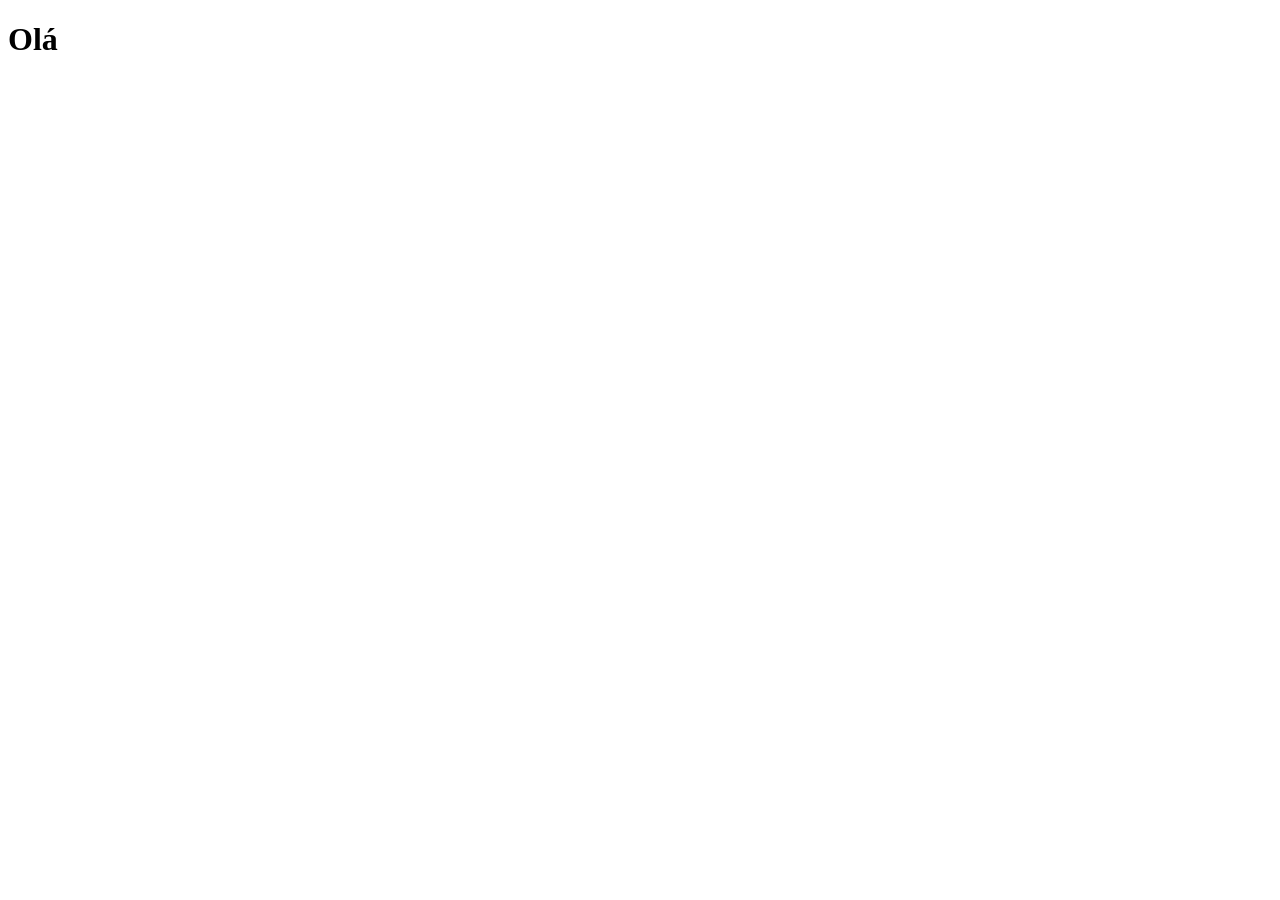
==== index.html @ b34f4e90 "Fixes again" ====
<!DOCTYPE html>
<html lang="pt-br">
<head>
    <meta charset="UTF-8">
    <meta name="viewport" content="width=device-width, initial-scale=1.0">
    <meta http-equiv="X-UA-Compatible" content="ie=edge">
    <link rel="shortcut icon" type="image/jpg" href="/favicon.jpg"/>
    <link rel=”stylesheet” href=”css/bootstrap.min.css”>
    
    <title>Jenryk</title>
</head>
<body>
    <h1>Olá</h1>
    
    <script src="js/bootstrap.min.js"></script>
</body>
</html>
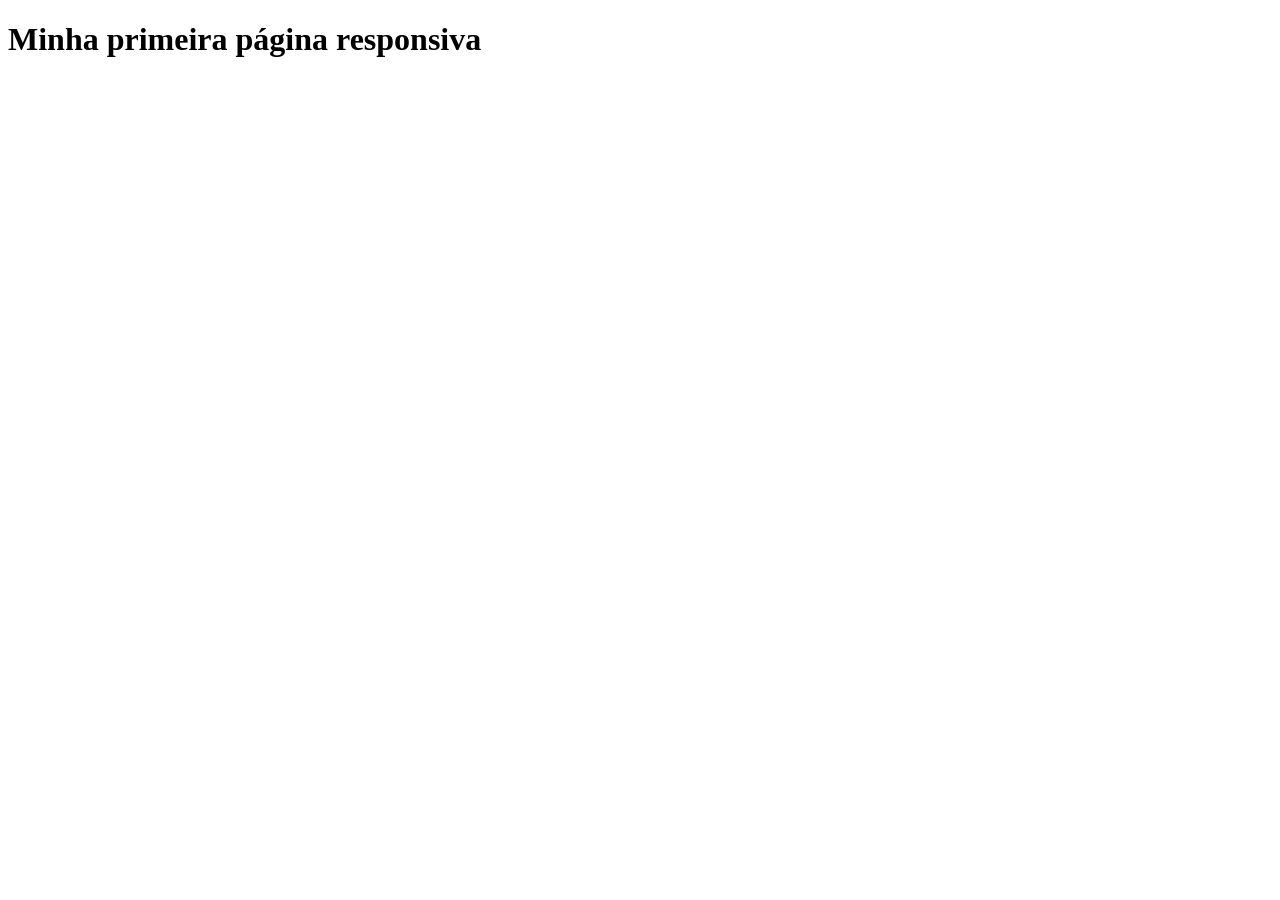
==== commit ab90dcc3: "Last test" ====
--- a/index.html
+++ b/index.html
@@ -10,8 +10,10 @@
     <title>Jenryk</title>
 </head>
 <body>
-    <h1>Olá</h1>
-    
+    <div class="jumbotron text-center">
+        <h1>Minha primeira página responsiva</h1>
+        
+      </div>
     <script src="js/bootstrap.min.js"></script>
 </body>
 </html>
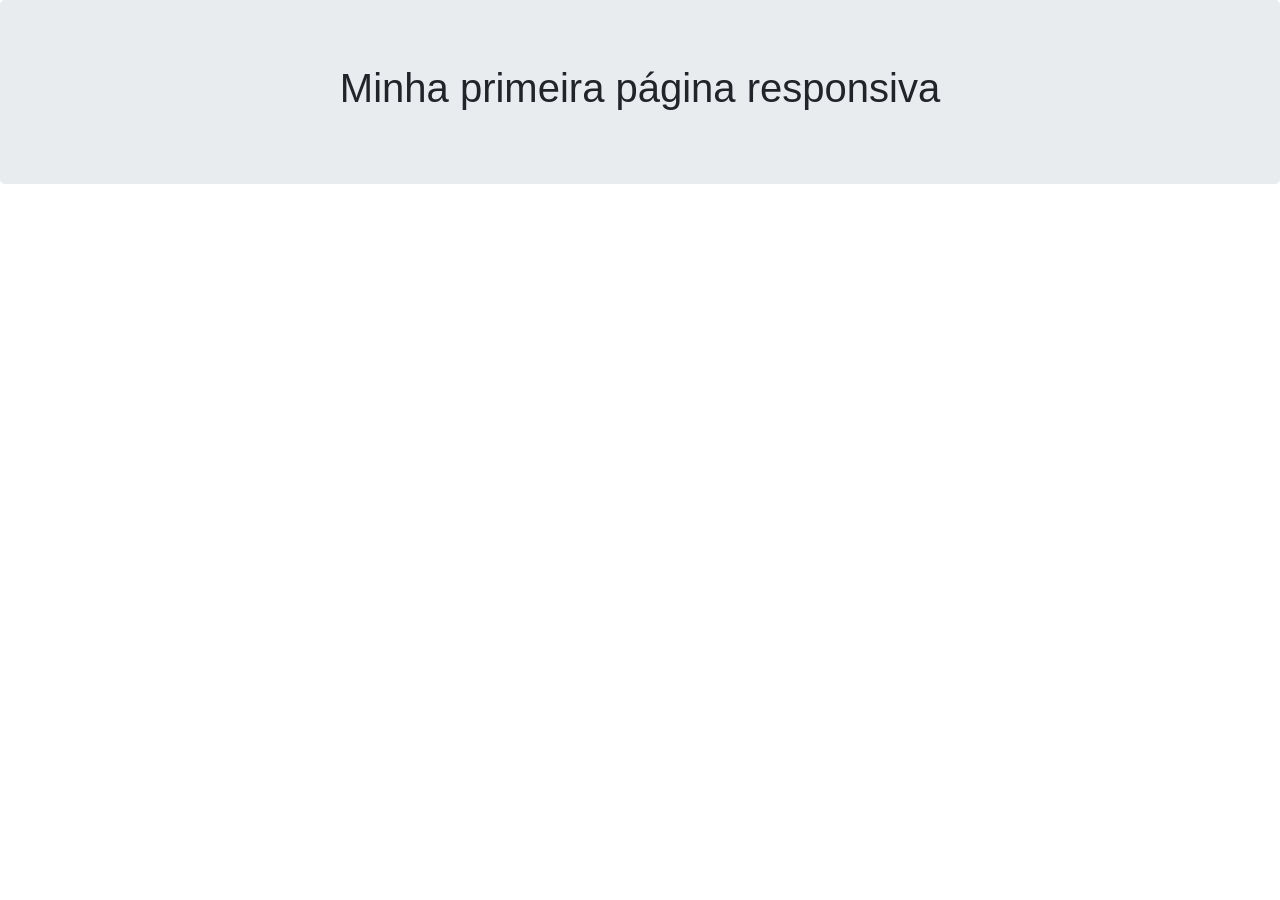
==== commit aa3a604a: "Fixes imports" ====
--- a/index.html
+++ b/index.html
@@ -5,8 +5,10 @@
     <meta name="viewport" content="width=device-width, initial-scale=1.0">
     <meta http-equiv="X-UA-Compatible" content="ie=edge">
     <link rel="shortcut icon" type="image/jpg" href="/favicon.jpg"/>
-    <link rel=”stylesheet” href=”css/bootstrap.min.css”>
-    
+    <script src='js/jquery.min.js'></script>
+    <script src='js/popper.min.js'></script>
+    <link rel="stylesheet" href="css/bootstrap.min.css">
+    <script src="js/bootstrap.bundle.min.js"></script>
     <title>Jenryk</title>
 </head>
 <body>
@@ -14,6 +16,6 @@
         <h1>Minha primeira página responsiva</h1>
         
       </div>
-    <script src="js/bootstrap.min.js"></script>
+    
 </body>
 </html>
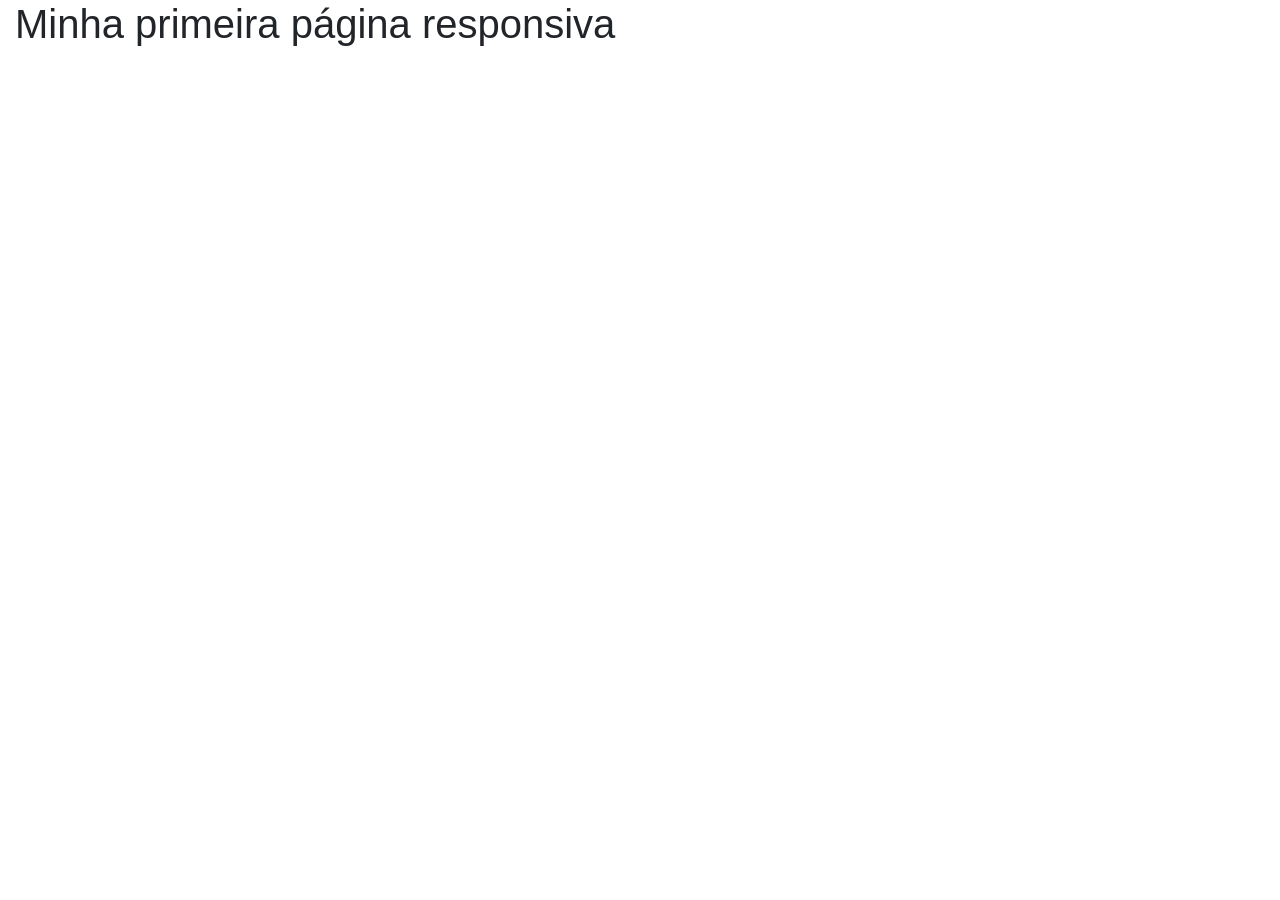
==== commit 9bfb68bf: "Fix the fixes" ====
--- a/index.html
+++ b/index.html
@@ -1,18 +1,18 @@
-<!DOCTYPE html>
 <html lang="pt-br">
 <head>
     <meta charset="UTF-8">
     <meta name="viewport" content="width=device-width, initial-scale=1.0">
     <meta http-equiv="X-UA-Compatible" content="ie=edge">
     <link rel="shortcut icon" type="image/jpg" href="/favicon.jpg"/>
+    <link rel="stylesheet" href="css/bootstrap.min.css">
     <script src='js/jquery.min.js'></script>
     <script src='js/popper.min.js'></script>
-    <link rel="stylesheet" href="css/bootstrap.min.css">
+    
     <script src="js/bootstrap.bundle.min.js"></script>
     <title>Jenryk</title>
 </head>
 <body>
-    <div class="jumbotron text-center">
+    <div class="container-fluid">
         <h1>Minha primeira página responsiva</h1>
         
       </div>
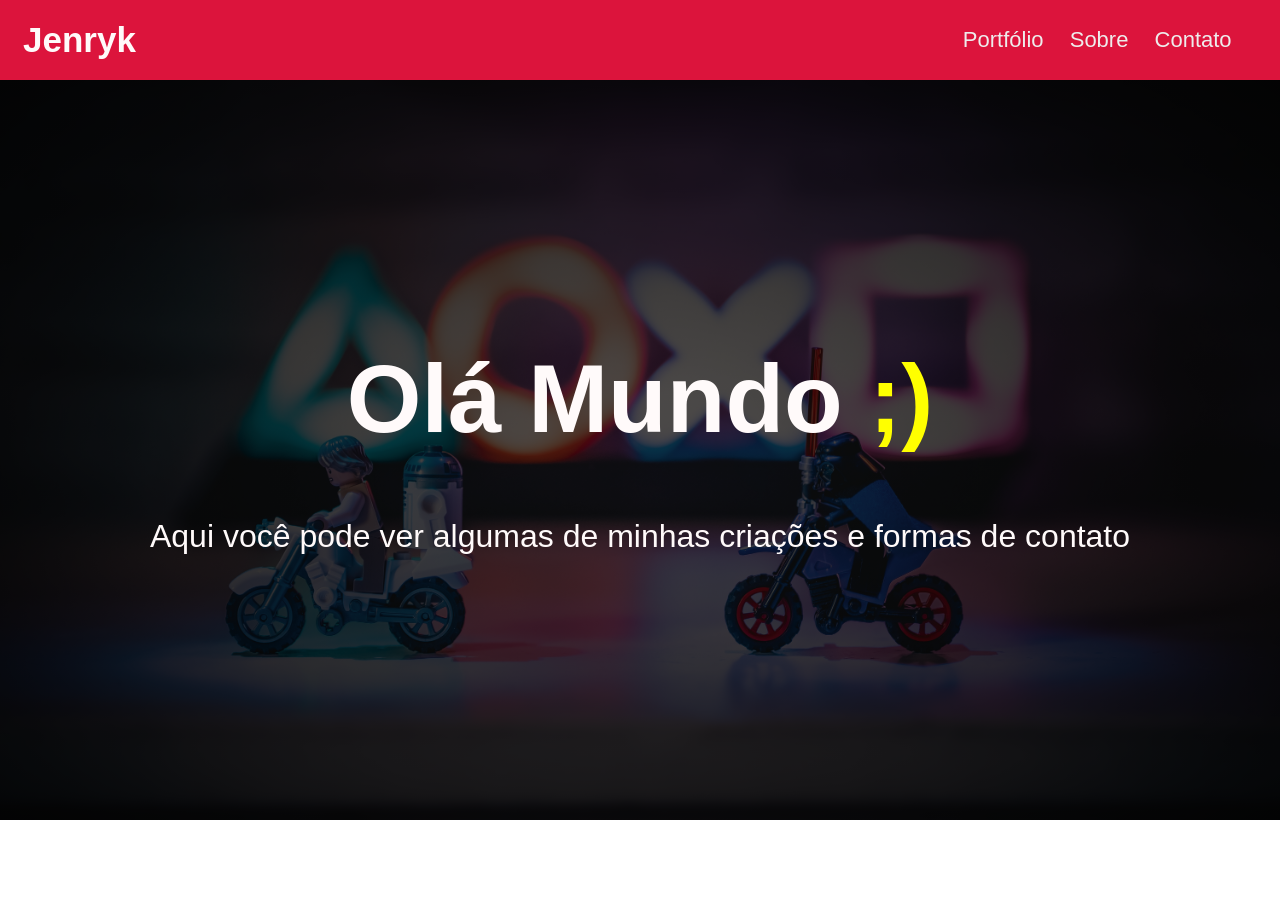
==== commit 9f65cf60: "Updates" ====
--- a/index.html
+++ b/index.html
@@ -1,21 +1 @@
-<html lang="pt-br">
-<head>
-    <meta charset="UTF-8">
-    <meta name="viewport" content="width=device-width, initial-scale=1.0">
-    <meta http-equiv="X-UA-Compatible" content="ie=edge">
-    <link rel="shortcut icon" type="image/jpg" href="/favicon.jpg"/>
-    <link rel="stylesheet" href="css/bootstrap.min.css">
-    <script src='js/jquery.min.js'></script>
-    <script src='js/popper.min.js'></script>
-    
-    <script src="js/bootstrap.bundle.min.js"></script>
-    <title>Jenryk</title>
-</head>
-<body>
-    <div class="container-fluid">
-        <h1>Minha primeira página responsiva</h1>
-        
-      </div>
-    
-</body>
-</html>+<!doctype html><html lang="en"><head><meta charset="utf-8"/><link rel="icon" href="/favicon.ico"/><meta name="viewport" content="width=device-width,initial-scale=1"/><meta name="theme-color" content="#000000"/><meta name="description" content="Web site created using create-react-app"/><link rel="apple-touch-icon" href="/logo192.png"/><link rel="manifest" href="/manifest.json"/><title>React App</title><link href="/static/css/main.4907c755.chunk.css" rel="stylesheet"></head><body><noscript>You need to enable JavaScript to run this app.</noscript><div id="root"></div><script>!function(f){function e(e){for(var t,r,n=e[0],o=e[1],u=e[2],i=0,l=[];i<n.length;i++)r=n[i],Object.prototype.hasOwnProperty.call(p,r)&&p[r]&&l.push(p[r][0]),p[r]=0;for(t in o)Object.prototype.hasOwnProperty.call(o,t)&&(f[t]=o[t]);for(s&&s(e);l.length;)l.shift()();return c.push.apply(c,u||[]),a()}function a(){for(var e,t=0;t<c.length;t++){for(var r=c[t],n=!0,o=1;o<r.length;o++){var u=r[o];0!==p[u]&&(n=!1)}n&&(c.splice(t--,1),e=i(i.s=r[0]))}return e}var r={},p={1:0},c=[];function i(e){if(r[e])return r[e].exports;var t=r[e]={i:e,l:!1,exports:{}};return f[e].call(t.exports,t,t.exports,i),t.l=!0,t.exports}i.m=f,i.c=r,i.d=function(e,t,r){i.o(e,t)||Object.defineProperty(e,t,{enumerable:!0,get:r})},i.r=function(e){"undefined"!=typeof Symbol&&Symbol.toStringTag&&Object.defineProperty(e,Symbol.toStringTag,{value:"Module"}),Object.defineProperty(e,"__esModule",{value:!0})},i.t=function(t,e){if(1&e&&(t=i(t)),8&e)return t;if(4&e&&"object"==typeof t&&t&&t.__esModule)return t;var r=Object.create(null);if(i.r(r),Object.defineProperty(r,"default",{enumerable:!0,value:t}),2&e&&"string"!=typeof t)for(var n in t)i.d(r,n,function(e){return t[e]}.bind(null,n));return r},i.n=function(e){var t=e&&e.__esModule?function(){return e.default}:function(){return e};return i.d(t,"a",t),t},i.o=function(e,t){return Object.prototype.hasOwnProperty.call(e,t)},i.p="/";var t=this["webpackJsonptest-suit"]=this["webpackJsonptest-suit"]||[],n=t.push.bind(t);t.push=e,t=t.slice();for(var o=0;o<t.length;o++)e(t[o]);var s=n;a()}([])</script><script src="/static/js/2.3a5caef0.chunk.js"></script><script src="/static/js/main.fd09f95e.chunk.js"></script></body></html>
--- a/static/css/main.4907c755.chunk.css
+++ b/static/css/main.4907c755.chunk.css
@@ -0,0 +1,2 @@
+body{margin:0;font-family:-apple-system,BlinkMacSystemFont,Segoe UI,Roboto,Oxygen,Ubuntu,Cantarell,Fira Sans,Droid Sans,Helvetica Neue,sans-serif;-webkit-font-smoothing:antialiased;-moz-osx-font-smoothing:grayscale}code{font-family:source-code-pro,Menlo,Monaco,Consolas,Courier New,monospace}cocozin{color:red}nav{display:flex;justify-content:space-between;background-color:#dc143c;box-shadow:0 2px 10px 2px #a9a9a9;align-items:center}.logo{font-size:35px;margin-left:2%;color:snow;font-weight:700;padding-left:20px;padding-right:20px}.nav-items{margin-right:3%}nav ul{list-style:none}nav ul li{display:inline;padding-left:10px;padding-right:10px}li{font-size:22px}a{text-decoration:none;color:none;color:#eeecec}header{margin:0 auto;text-align:center;padding-top:200px}h1,p{font-size:6rem;color:snow;-webkit-user-select:none;-moz-user-select:none;-ms-user-select:none;user-select:none}p{font-size:2rem}emote{color:#ff0}
+/*# sourceMappingURL=main.4907c755.chunk.css.map */
